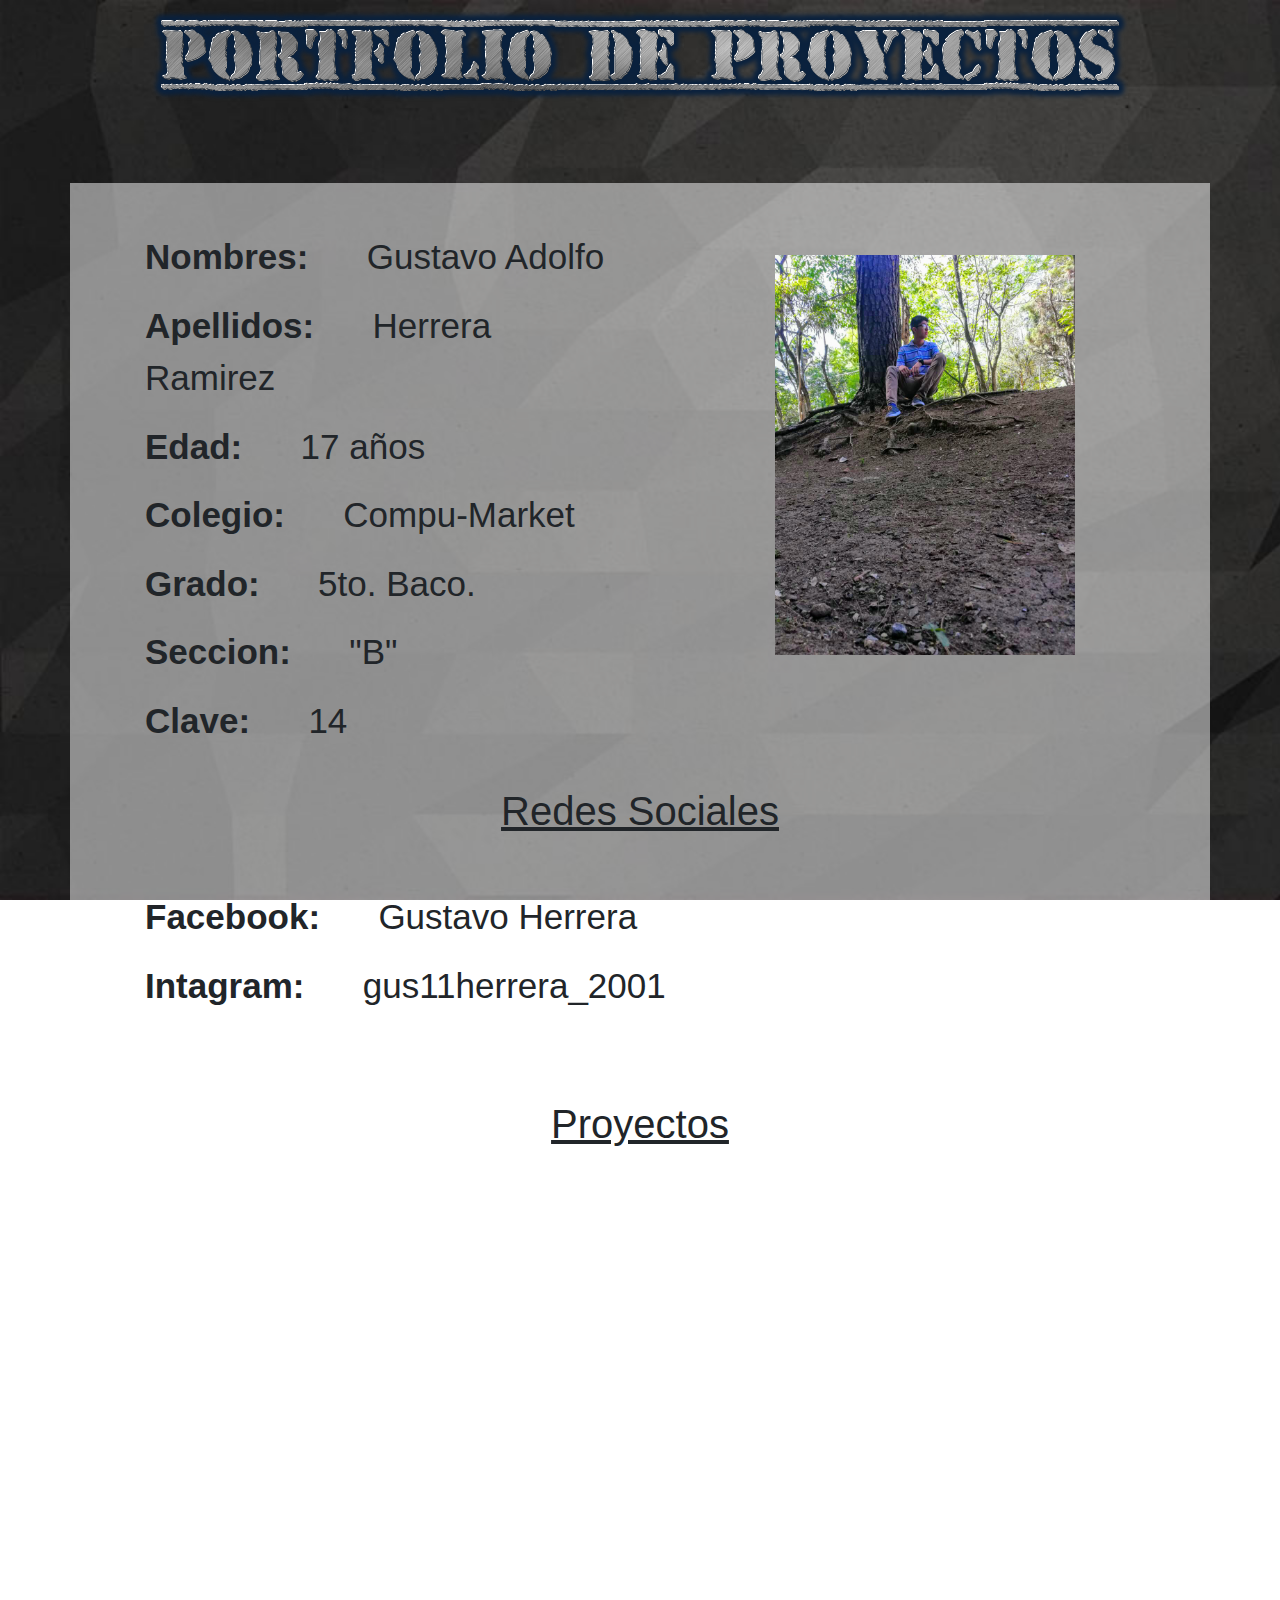
==== index.html @ 9765d599 "Tercer Cambio" ====
<!DOCTYPE html>
<html>
	<head>
		<meta charset="utf-8">
		<link rel="stylesheet" href="css/style.css">
		<link rel="stylesheet" href="lib/boo/css/bootstrap.css">
		<title>Portfolio</title>
	</head>
	<body>
		<div class="container titulo">
			<div class="row">
				<div class="col-md-12"><img class="img-responsive" src="images/titulo.png"></div>
			</div>
		</div>
		<br><br><br>
		<div class="container fondo">
			<div class="row">
				<div class="col-md-6">
					<br><br>
					<p class="datos"><b>Nombres:</b> &nbsp;&nbsp;&nbsp;&nbsp; Gustavo Adolfo</p>
					<p class="datos"><b>Apellidos:</b> &nbsp;&nbsp;&nbsp;&nbsp; Herrera Ramirez</p>
					<p class="datos"><b>Edad:</b> &nbsp;&nbsp;&nbsp;&nbsp; 17 años</p>
					<p class="datos"><b>Colegio:</b> &nbsp;&nbsp;&nbsp;&nbsp; Compu-Market</p>
					<p class="datos"><b>Grado:</b> &nbsp;&nbsp;&nbsp;&nbsp; 5to. Baco.</p>
					<p class="datos"><b>Seccion:</b> &nbsp;&nbsp;&nbsp;&nbsp; "B"</p>
					<p class="datos"><b>Clave:</b> &nbsp;&nbsp;&nbsp;&nbsp; 14</p>
					<br>
				</div>
				<div class="col-md-6">
					<br><br><br>
					<img class="img-responsive foto" src="images/foto.jpg">
				</div>
			</div>
			<div class="row">
				<div class="col-md-12">
					<h1><u>Redes Sociales</u></h1>
					<br><br>
					<p class="datos"><b>Facebook:</b> &nbsp;&nbsp;&nbsp;&nbsp; Gustavo Herrera</p>
					<p class="datos"><b>Intagram:</b> &nbsp;&nbsp;&nbsp;&nbsp; gus11herrera_2001</p>
				</div>
			</div>
			<div class="row">
				<div class="col-md-12">
					<br><br><br>
					<h1><u>Proyectos</u></h1>
				</div>
			</div>
		</div>




		<script href="lib/boo/js/bootstrap.js"></script>
		<script href="js/script.js"></script>
	</body>
</html>
---- css/style.css ----
body{
	background: url("../images/fondo.jpg");
	background-repeat: no-repeat;
	background-size: cover;
	background-attachment: fixed;
}
.img-responsive{
	max-width: 100%;
	height: auto;
	display: block;
	margin: auto;
}
.fondo{
	background-color: rgba(255, 255, 255, 0.5);
	background-size: cover;
	width: 100%;
	height: 1500px;
}
.datos{
	font-size: 35px;
	padding-left: 60px;
}
.foto{
	width: 300px;
	height: 400px;
}
h1{
	text-align: center;
}
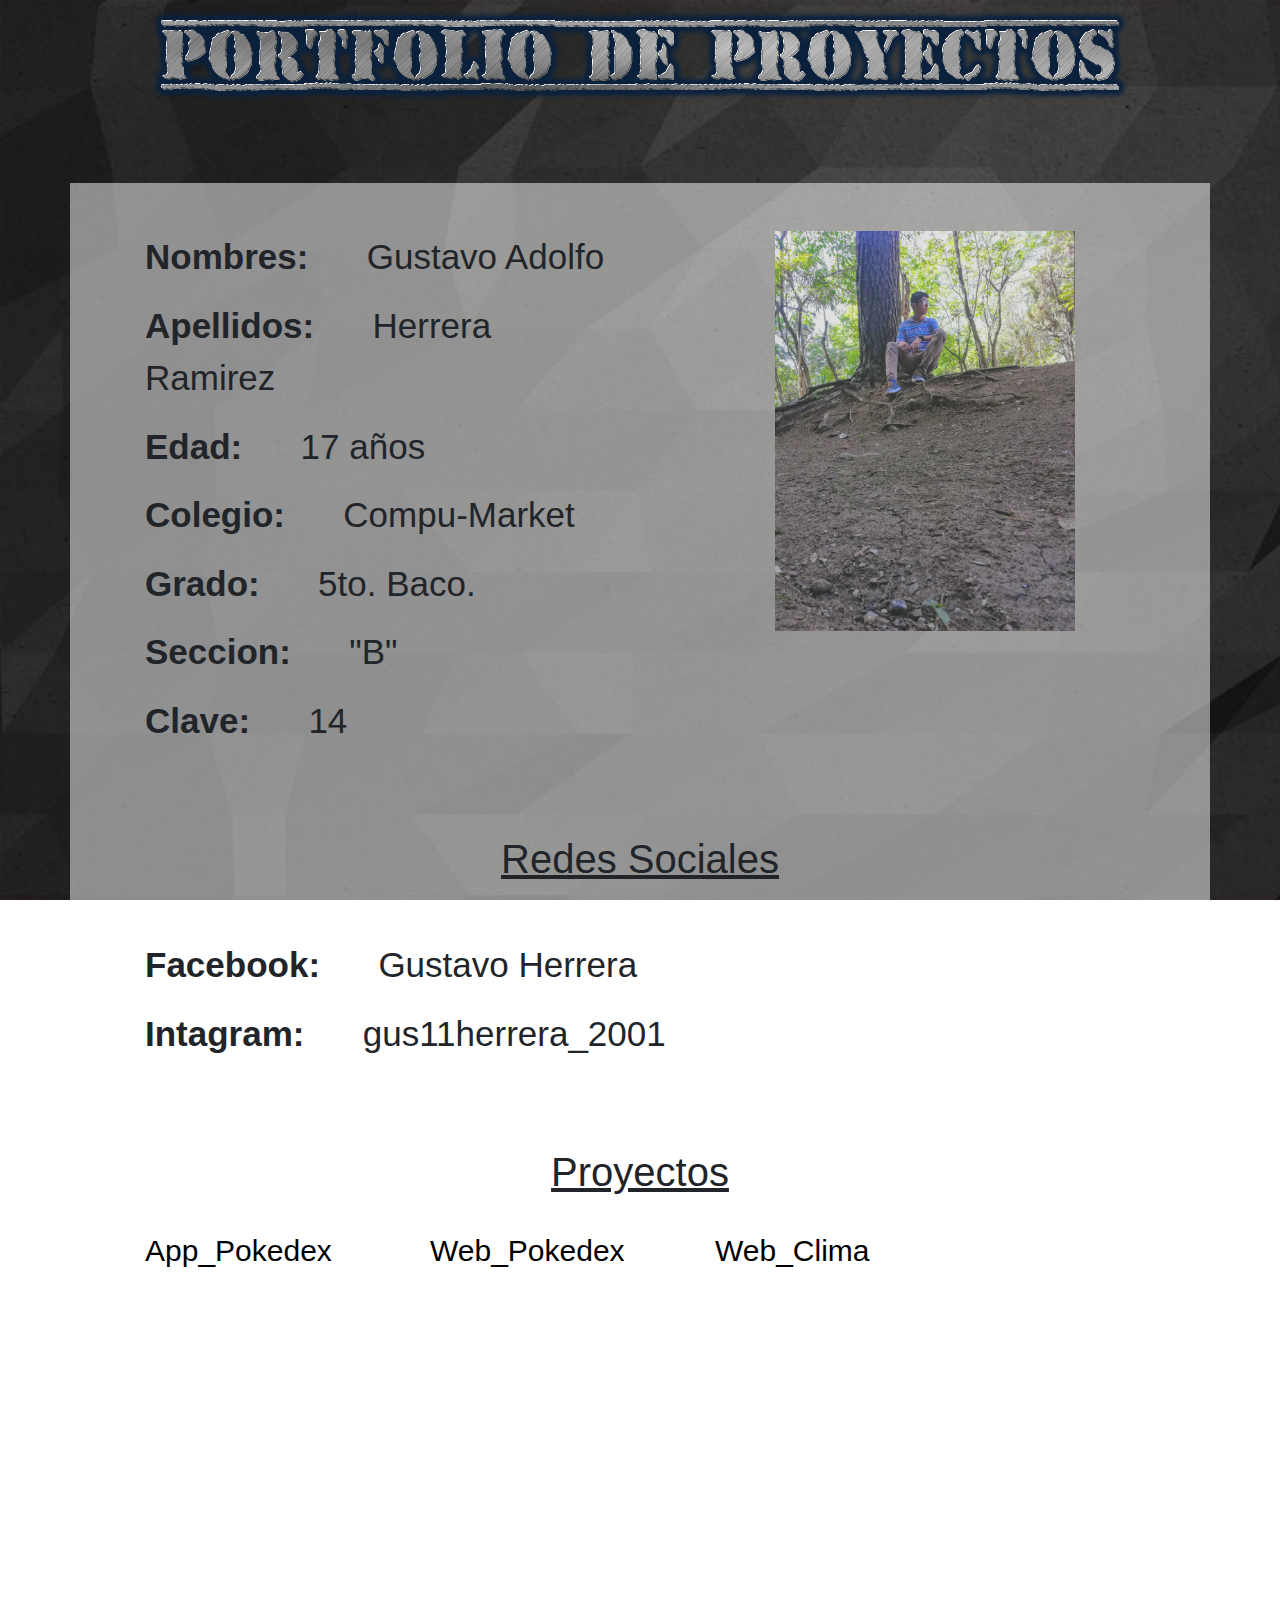
==== commit 4dcbbde4: "Proyectos" ====
--- a/index.html
+++ b/index.html
@@ -27,10 +27,11 @@
 					<br>
 				</div>
 				<div class="col-md-6">
-					<br><br><br>
+					<br><br>
 					<img class="img-responsive foto" src="images/foto.jpg">
 				</div>
 			</div>
+			<br><br>
 			<div class="row">
 				<div class="col-md-12">
 					<h1><u>Redes Sociales</u></h1>
@@ -45,6 +46,21 @@
 					<h1><u>Proyectos</u></h1>
 				</div>
 			</div>
+			<br>
+			<div class="row">
+				<div class="col-md-3">
+					<a class="links" href="https://mega.nz/#!VDZQQSAA!0y_AIjiFvLgSdWQfxO5G6E0sTBiQsuR-IoDTem0UjB0">App_Pokedex</a>
+				</div>
+				<div class="col-md-3">
+					<a class="links" href="https://mega.nz/#F!JCAUwQaY!XlZQx37BEudRNN3-7ITLNw">Web_Pokedex</a>
+				</div>
+				<div class="col-md-3">
+					<a class="links" href="https://mega.nz/#F!ALwSUK5Q!yKZQoUgvcW_QHuEVkK-MHA">Web_Clima</a>
+				</div>
+				<div class="col-md-3">
+					<a class="links" href=""></a>
+				</div>
+			</div>
 		</div>
 
 
--- a/css/style.css
+++ b/css/style.css
@@ -21,9 +21,15 @@
 	padding-left: 60px;
 }
 .foto{
+	opacity: 0.7;
 	width: 300px;
 	height: 400px;
 }
 h1{
 	text-align: center;
+}
+.links{
+	font-size: 30px;
+	padding-left: 60px;
+	color: black;
 }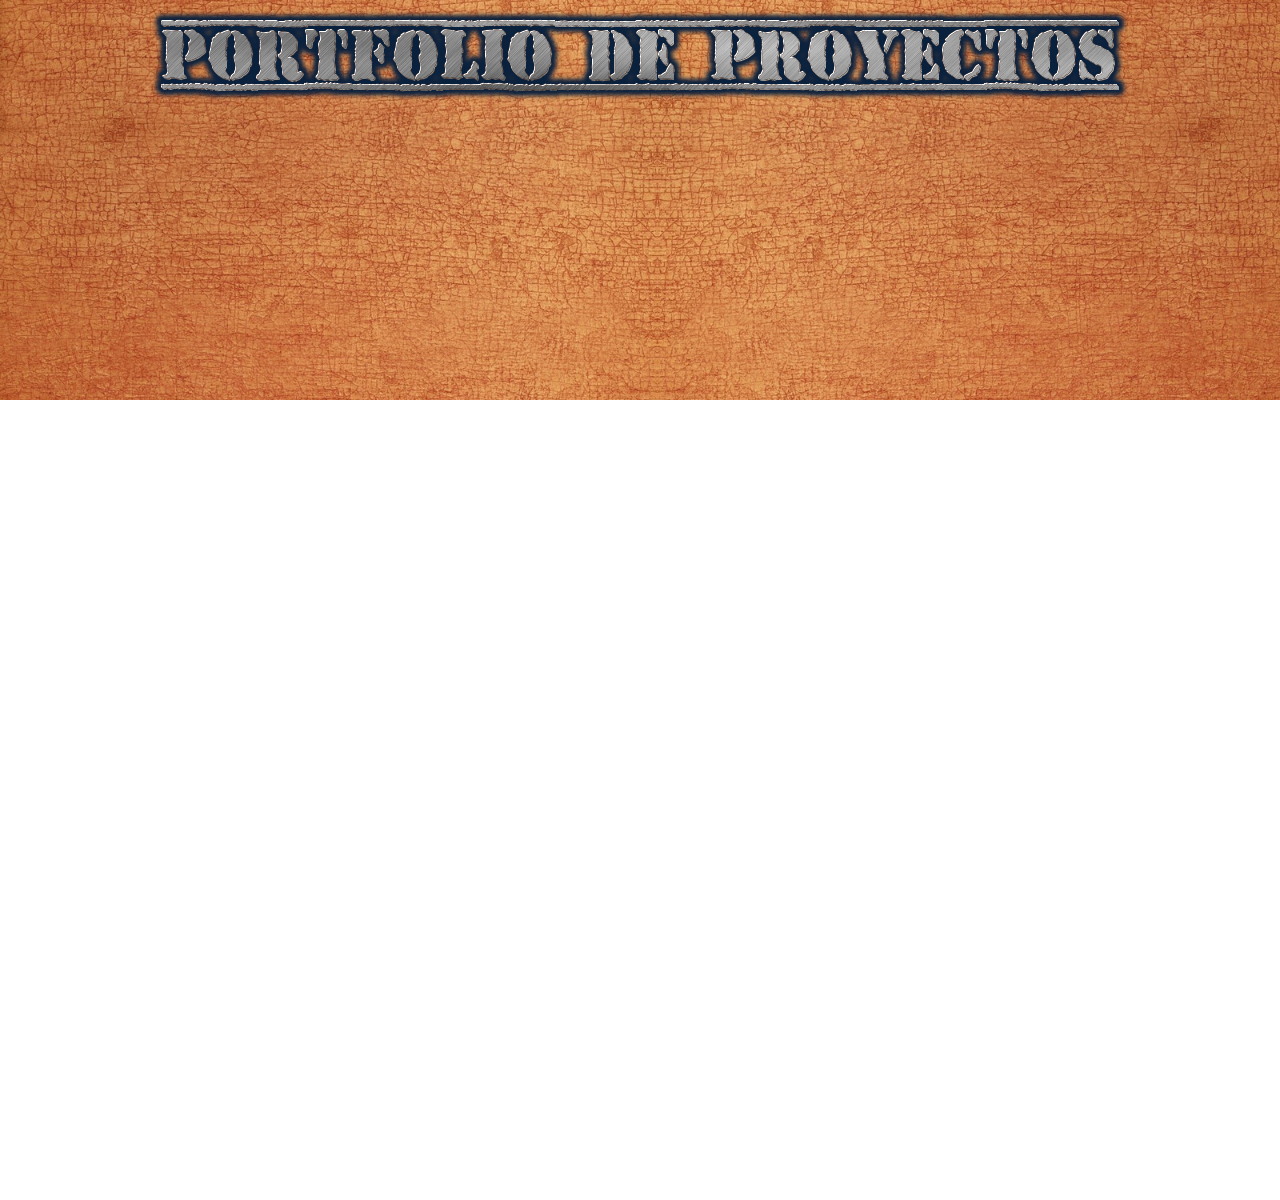
==== commit 6406733d: "Cambio" ====
--- a/index.html
+++ b/index.html
@@ -7,59 +7,19 @@
 		<title>Portfolio</title>
 	</head>
 	<body>
-		<div class="container titulo">
+		<div class="container-fluid titulo">
 			<div class="row">
-				<div class="col-md-12"><img class="img-responsive" src="images/titulo.png"></div>
+				<div class="col-md-12 col-xs-12 col-lg-12 col-sm-12"><img class="img-responsive" src="images/titulo.png"></div>
 			</div>
 		</div>
-		<br><br><br>
-		<div class="container fondo">
+		<div class="container-fluid segundo">
 			<div class="row">
-				<div class="col-md-6">
-					<br><br>
-					<p class="datos"><b>Nombres:</b> &nbsp;&nbsp;&nbsp;&nbsp; Gustavo Adolfo</p>
-					<p class="datos"><b>Apellidos:</b> &nbsp;&nbsp;&nbsp;&nbsp; Herrera Ramirez</p>
-					<p class="datos"><b>Edad:</b> &nbsp;&nbsp;&nbsp;&nbsp; 17 años</p>
-					<p class="datos"><b>Colegio:</b> &nbsp;&nbsp;&nbsp;&nbsp; Compu-Market</p>
-					<p class="datos"><b>Grado:</b> &nbsp;&nbsp;&nbsp;&nbsp; 5to. Baco.</p>
-					<p class="datos"><b>Seccion:</b> &nbsp;&nbsp;&nbsp;&nbsp; "B"</p>
-					<p class="datos"><b>Clave:</b> &nbsp;&nbsp;&nbsp;&nbsp; 14</p>
-					<br>
-				</div>
-				<div class="col-md-6">
-					<br><br>
-					<img class="img-responsive foto" src="images/foto.jpg">
-				</div>
+				<div class="col-md-12 col-xs-12 col-lg-12 col-sm-12"></div>
 			</div>
-			<br><br>
+		</div>
+		<div class="container-fluid tercero">
 			<div class="row">
-				<div class="col-md-12">
-					<h1><u>Redes Sociales</u></h1>
-					<br><br>
-					<p class="datos"><b>Facebook:</b> &nbsp;&nbsp;&nbsp;&nbsp; Gustavo Herrera</p>
-					<p class="datos"><b>Intagram:</b> &nbsp;&nbsp;&nbsp;&nbsp; gus11herrera_2001</p>
-				</div>
-			</div>
-			<div class="row">
-				<div class="col-md-12">
-					<br><br><br>
-					<h1><u>Proyectos</u></h1>
-				</div>
-			</div>
-			<br>
-			<div class="row">
-				<div class="col-md-3">
-					<a class="links" href="https://mega.nz/#!VDZQQSAA!0y_AIjiFvLgSdWQfxO5G6E0sTBiQsuR-IoDTem0UjB0">App_Pokedex</a>
-				</div>
-				<div class="col-md-3">
-					<a class="links" href="https://mega.nz/#F!JCAUwQaY!XlZQx37BEudRNN3-7ITLNw">Web_Pokedex</a>
-				</div>
-				<div class="col-md-3">
-					<a class="links" href="https://mega.nz/#F!ALwSUK5Q!yKZQoUgvcW_QHuEVkK-MHA">Web_Clima</a>
-				</div>
-				<div class="col-md-3">
-					<a class="links" href=""></a>
-				</div>
+				<div class="col-md-12 col-xs-12 col-lg-12 col-sm-12"></div>
 			</div>
 		</div>
 
--- a/css/style.css
+++ b/css/style.css
@@ -1,8 +1,10 @@
-body{
-	background: url("../images/fondo.jpg");
+.titulo{
+	background-image: url("../images/fondo.jpg");
 	background-repeat: no-repeat;
 	background-size: cover;
-	background-attachment: fixed;
+	margin-left: 0;
+	width: 100%;
+	height: 400px;
 }
 .img-responsive{
 	max-width: 100%;
@@ -10,26 +12,19 @@
 	display: block;
 	margin: auto;
 }
-.fondo{
-	background-color: rgba(255, 255, 255, 0.5);
+.segundo{
+	background-color: ;
+	background-repeat: no-repeat;
 	background-size: cover;
+	margin-left: 0;
 	width: 100%;
-	height: 1500px;
-}
-.datos{
-	font-size: 35px;
-	padding-left: 60px;
-}
-.foto{
-	opacity: 0.7;
-	width: 300px;
 	height: 400px;
 }
-h1{
-	text-align: center;
-}
-.links{
-	font-size: 30px;
-	padding-left: 60px;
-	color: black;
+.tercero{
+	background-color: ;
+	background-repeat: no-repeat;
+	background-size: cover;
+	margin-left: 0;
+	width: 100%;
+	height: 400px;	
 }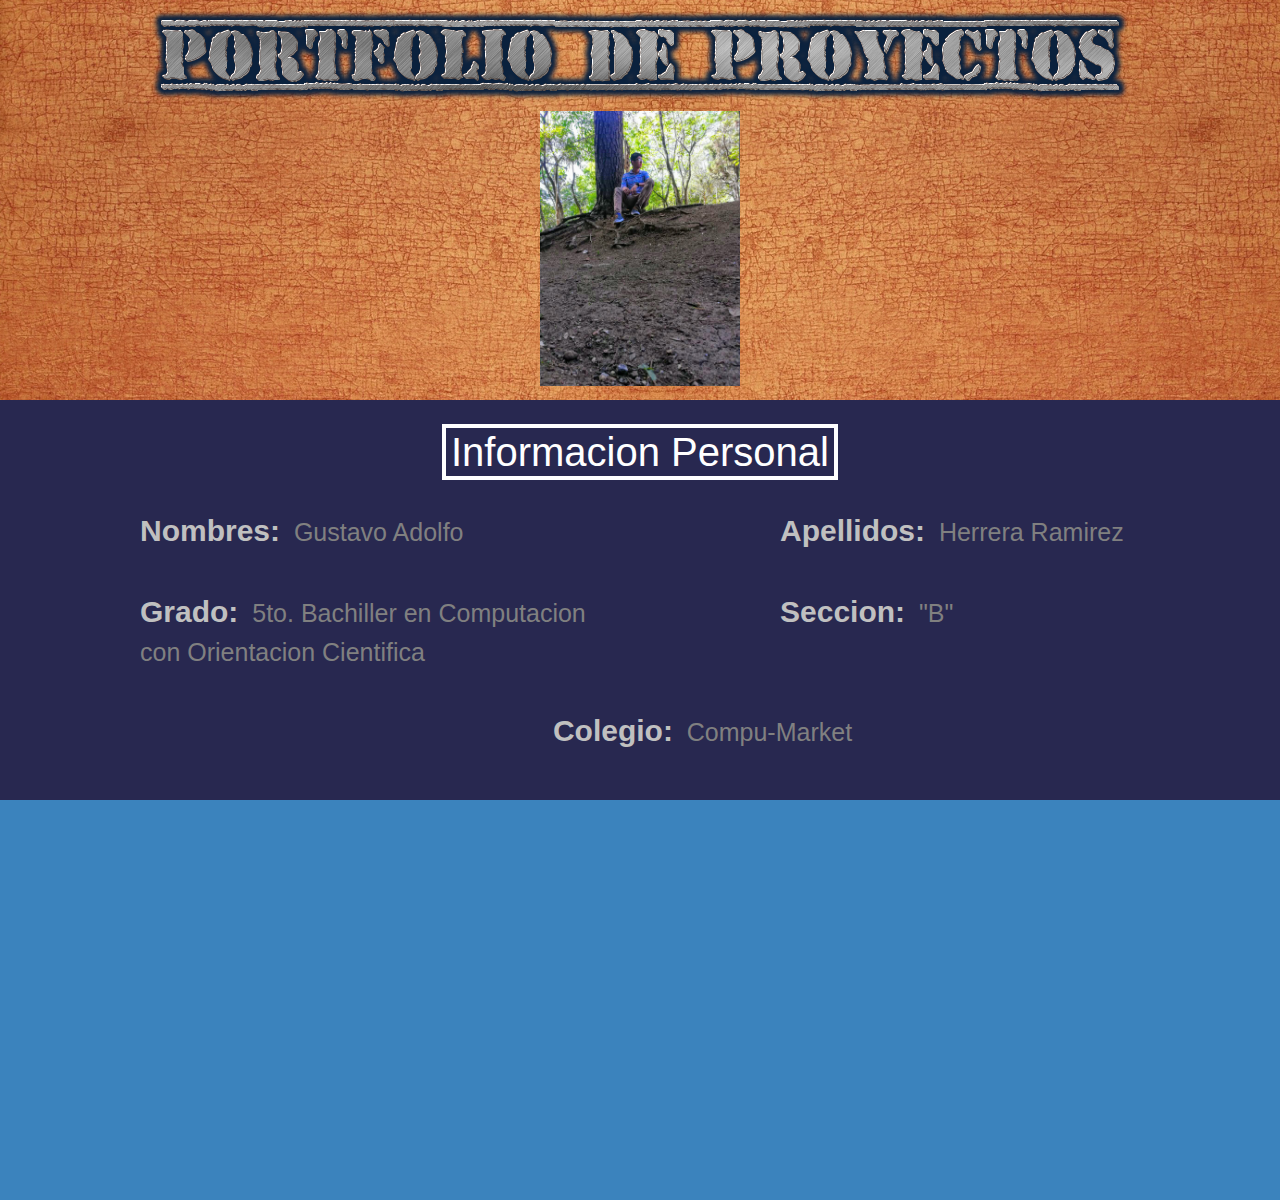
==== commit 10a6534e: "Personales" ====
--- a/index.html
+++ b/index.html
@@ -7,14 +7,31 @@
 		<title>Portfolio</title>
 	</head>
 	<body>
-		<div class="container-fluid titulo">
+		<div class="container-fluid primero">
 			<div class="row">
 				<div class="col-md-12 col-xs-12 col-lg-12 col-sm-12"><img class="img-responsive" src="images/titulo.png"></div>
 			</div>
+			<div class="row">
+				<div class="col-md-12 col-xs-12 col-lg-12 col-sm-12"><img class="img-responsive foto" src="images/foto.jpg"></div>
+			</div>
 		</div>
 		<div class="container-fluid segundo">
+			<br>
 			<div class="row">
-				<div class="col-md-12 col-xs-12 col-lg-12 col-sm-12"></div>
+				<div class="col-md-4 col-xs-4 col-lg-4 col-sm-4"></div>
+				<div class="col-md-4 col-xs-4 col-lg-4 col-sm-4"><h1 class="titulo">Informacion Personal</h1></div>
+				<div class="col-md-4 col-xs-4 col-lg-4 col-sm-4"></div>
+			</div>
+			<div class="row">
+				<div class="col-md-6 col-xs-6 col-lg-6 col-sm-6"><p class="sub"><b class="datos">Nombres:</b>&nbsp; Gustavo Adolfo</p></div>
+				<div class="col-md-6 col-xs-6 col-lg-6 col-sm-6"><p class="sub"><b class="datos">Apellidos:</b>&nbsp; Herrera Ramirez</p></div>
+			</div>
+			<div class="row">
+				<div class="col-md-6 col-xs-6 col-lg-6 col-sm-6"><p class="sub"><b class="datos">Grado:</b>&nbsp; 5to. Bachiller en Computacion con Orientacion Cientifica</p></div>
+				<div class="col-md-6 col-xs-6 col-lg-6 col-sm-6"><p class="sub"><b class="datos">Seccion:</b>&nbsp; "B"</p></div>
+			</div>
+			<div class="row">
+				<div class="col-md-12 col-xs-12 col-lg-12 col-sm-12 texto"><p class="sub"><b class="datos">Colegio:</b>&nbsp; Compu-Market</p></div>
 			</div>
 		</div>
 		<div class="container-fluid tercero">
--- a/css/style.css
+++ b/css/style.css
@@ -1,4 +1,4 @@
-.titulo{
+.primero{
 	background-image: url("../images/fondo.jpg");
 	background-repeat: no-repeat;
 	background-size: cover;
@@ -12,8 +12,30 @@
 	display: block;
 	margin: auto;
 }
+.texto{
+	text-align: center;
+}
+.foto{
+	width: 200px;
+	height: 275px;
+}
+.titulo{
+	color: white;
+	text-align: center;
+	border: solid white 4px;
+}
+.sub{
+	color: gray;
+	font-size: 25px;
+	padding-left: 125px;
+	padding-top: 20px;
+}
+.datos{
+	color: silver;
+	font-size: 30px;
+}
 .segundo{
-	background-color: ;
+	background-color: #282850;
 	background-repeat: no-repeat;
 	background-size: cover;
 	margin-left: 0;
@@ -21,7 +43,7 @@
 	height: 400px;
 }
 .tercero{
-	background-color: ;
+	background-color: #3B83BD;
 	background-repeat: no-repeat;
 	background-size: cover;
 	margin-left: 0;
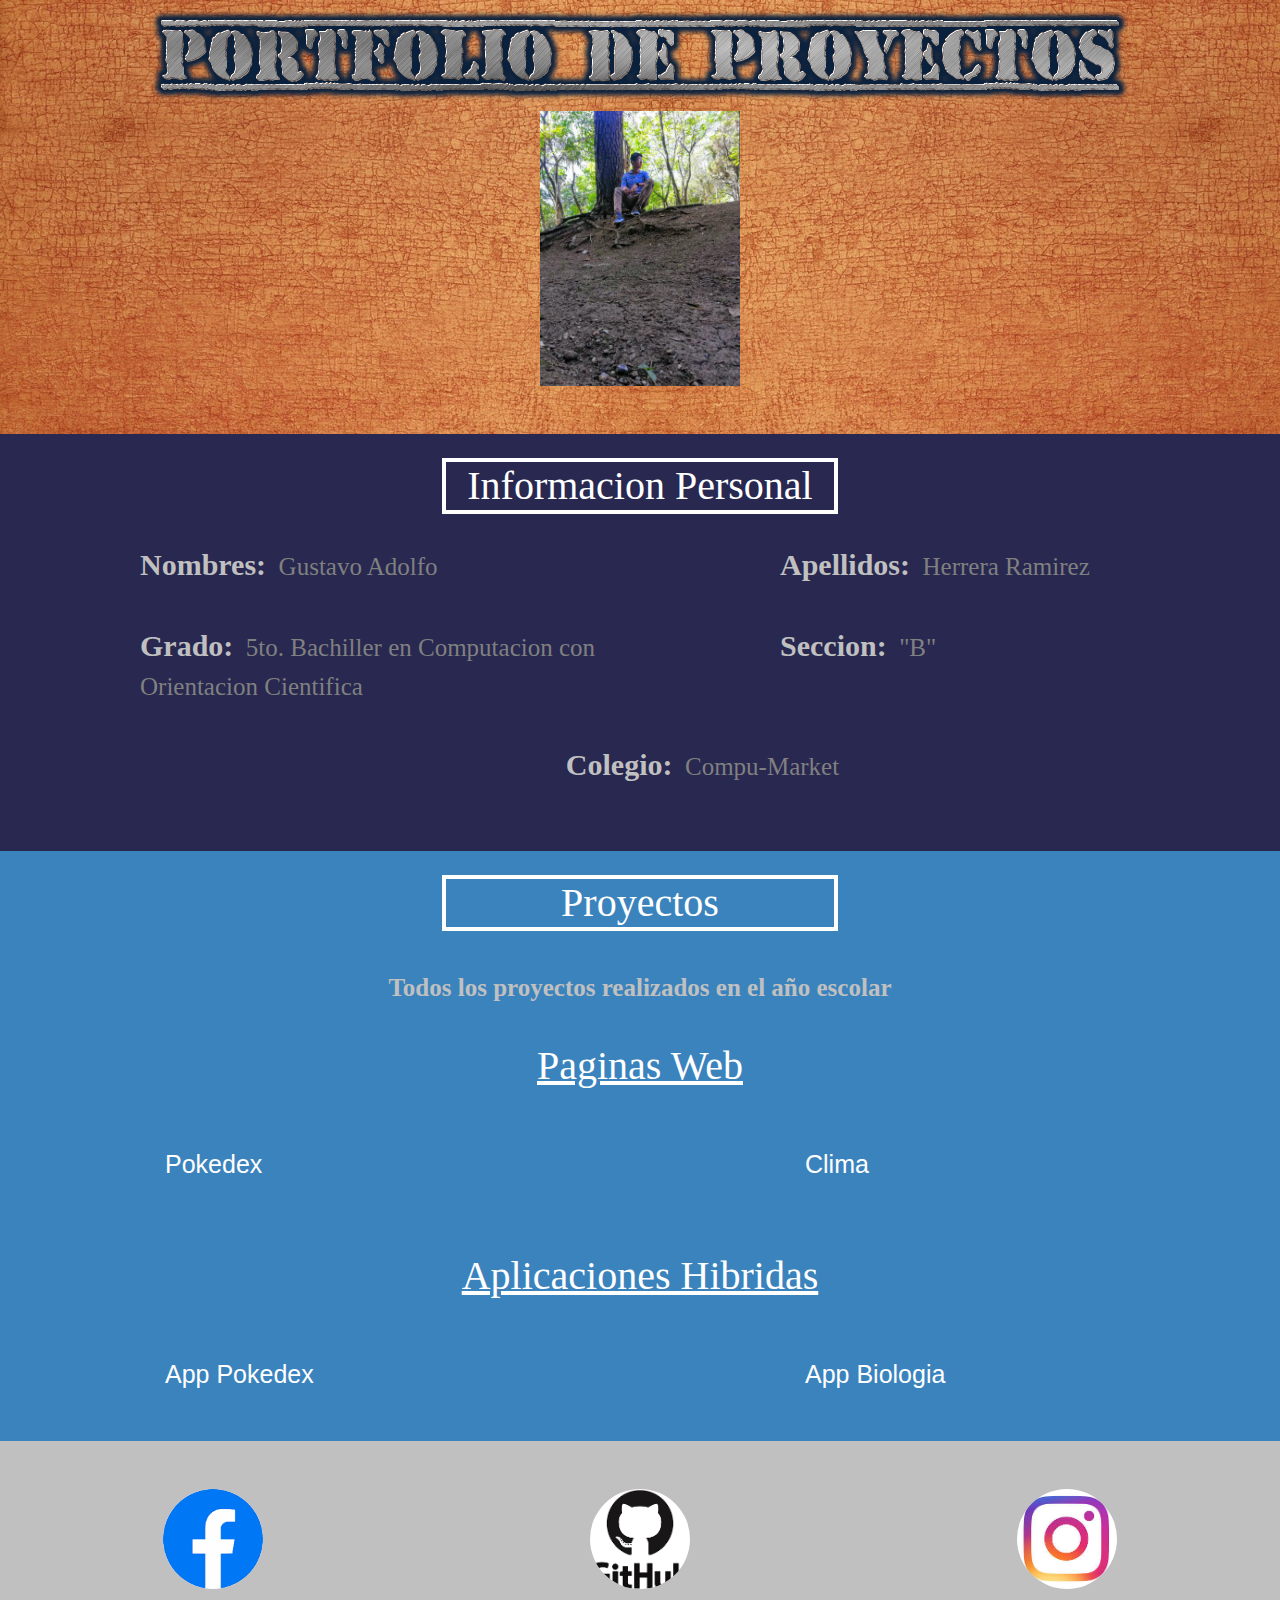
==== commit 18724503: "Estilo" ====
--- a/index.html
+++ b/index.html
@@ -14,6 +14,7 @@
 			<div class="row">
 				<div class="col-md-12 col-xs-12 col-lg-12 col-sm-12"><img class="img-responsive foto" src="images/foto.jpg"></div>
 			</div>
+			<br><br>
 		</div>
 		<div class="container-fluid segundo">
 			<br>
@@ -33,11 +34,49 @@
 			<div class="row">
 				<div class="col-md-12 col-xs-12 col-lg-12 col-sm-12 texto"><p class="sub"><b class="datos">Colegio:</b>&nbsp; Compu-Market</p></div>
 			</div>
+			<br><br>
 		</div>
 		<div class="container-fluid tercero">
+			<br>
 			<div class="row">
-				<div class="col-md-12 col-xs-12 col-lg-12 col-sm-12"></div>
+				<div class="col-md-4 col-xs-4 col-lg-4 col-sm-4"></div>
+				<div class="col-md-4 col-xs-4 col-lg-4 col-sm-4"><h1 class="titulo">Proyectos</h1></div>
+				<div class="col-md-4 col-xs-4 col-lg-4 col-sm-4"></div>
 			</div>
+			<div class="row">
+				<div class="col-md-12 col-xs-12 col-lg-12 col-sm-12"><p class="desc"><b>Todos los proyectos realizados en el año escolar</b></p></div>
+			</div>
+			<div class="row">
+				<div class="col-md-4 col-xs-4 col-lg-4 col-sm-4"></div>
+				<div class="col-md-4 col-xs-4 col-lg-4 col-sm-4"><h1 class="ti"><u>Paginas Web</u></h1></div>
+				<div class="col-md-4 col-xs-4 col-lg-4 col-sm-4"></div>
+			</div>
+			<br><br>
+			<div class="row">
+				<div class="col-md-6 col-xs-6 col-lg-6 col-sm-6"><a class="link" href="https://mega.nz/#F!dDJwma5L!vuQgjQf8PmjfBlTxrpMq5g">Pokedex</a></div>
+				<div class="col-md-6 col-xs-6 col-lg-6 col-sm-6"><a class="link" href="https://mega.nz/#F!QHJFySQT!WR5SGncghLy0snLG0oNsuw">Clima</a></div>
+			</div>
+			<br><br>
+			<div class="row">
+				<div class="col-md-4 col-xs-4 col-lg-4 col-sm-4"></div>
+				<div class="col-md-4 col-xs-4 col-lg-4 col-sm-4"><h1 class="ti"><u>Aplicaciones Hibridas</u></h1></div>
+				<div class="col-md-4 col-xs-4 col-lg-4 col-sm-4"></div>
+			</div>
+			<br><br>
+			<div class="row">
+				<div class="col-md-6 col-xs-6 col-lg-6 col-sm-6"><a class="link" href="https://mega.nz/#!UOpRhYrL!0y_AIjiFvLgSdWQfxO5G6E0sTBiQsuR-IoDTem0UjB0">App Pokedex</a></div>
+				<div class="col-md-6 col-xs-6 col-lg-6 col-sm-6"><a class="link" href="https://mega.nz/#!4SoAwCqa!4T4OLKdOl9YuI_Uy3xTPnlztb-6FfQ4r_KS9Z8Qkl5U">App Biologia</a></div>
+			</div>
+			<br><br>
+		</div>
+		<div class="container-fluid cuarto">
+			<br><br>
+			<div class="row">
+				<div class="col-md-4 col-xs-4 col-lg-4 col-sm-4"><a href="https://www.facebook.com/"><img class="img-responsive contacto" src="images/facebook.png"></a></div>
+				<div class="col-md-4 col-xs-4 col-lg-4 col-sm-4"><a href="https://github.com/GustavoHerrera11"><img class="img-responsive contacto" src="images/github.png"></a></div>
+				<div class="col-md-4 col-xs-4 col-lg-4 col-sm-4"><a href="https://www.instagram.com/?hl=es-la"><img class="img-responsive contacto" src="images/instagram.jpg"></a></div>
+			</div>
+			<br><br>
 		</div>
 
 
--- a/css/style.css
+++ b/css/style.css
@@ -4,7 +4,7 @@
 	background-size: cover;
 	margin-left: 0;
 	width: 100%;
-	height: 400px;
+	height: auto;
 }
 .img-responsive{
 	max-width: 100%;
@@ -23,12 +23,14 @@
 	color: white;
 	text-align: center;
 	border: solid white 4px;
+	font-family: Times New Roman;
 }
 .sub{
 	color: gray;
 	font-size: 25px;
 	padding-left: 125px;
 	padding-top: 20px;
+	font-family: Times New Roman;
 }
 .datos{
 	color: silver;
@@ -40,7 +42,7 @@
 	background-size: cover;
 	margin-left: 0;
 	width: 100%;
-	height: 400px;
+	height: auto;
 }
 .tercero{
 	background-color: #3B83BD;
@@ -48,5 +50,34 @@
 	background-size: cover;
 	margin-left: 0;
 	width: 100%;
-	height: 400px;	
+	height: auto;	
+}
+.desc{
+	font-size: 25px;
+	text-align: center;
+	padding-top: 30px;
+	color: silver;
+	font-family: Times New Roman;
+}
+.ti{
+	color: white;
+	text-align: center;
+	padding-top: 20px;
+	font-family: Times New Roman;
+}
+.link{
+	color: white;
+	font-size: 25px;
+	text-align: center;
+	padding-left: 150px;
+	padding-top: 30px;
+}
+.cuarto{
+	background-color: silver;
+	width: 100%;
+	height: auto;
+}
+.contacto{
+	width: 100px;
+	border-radius: 50px;
 }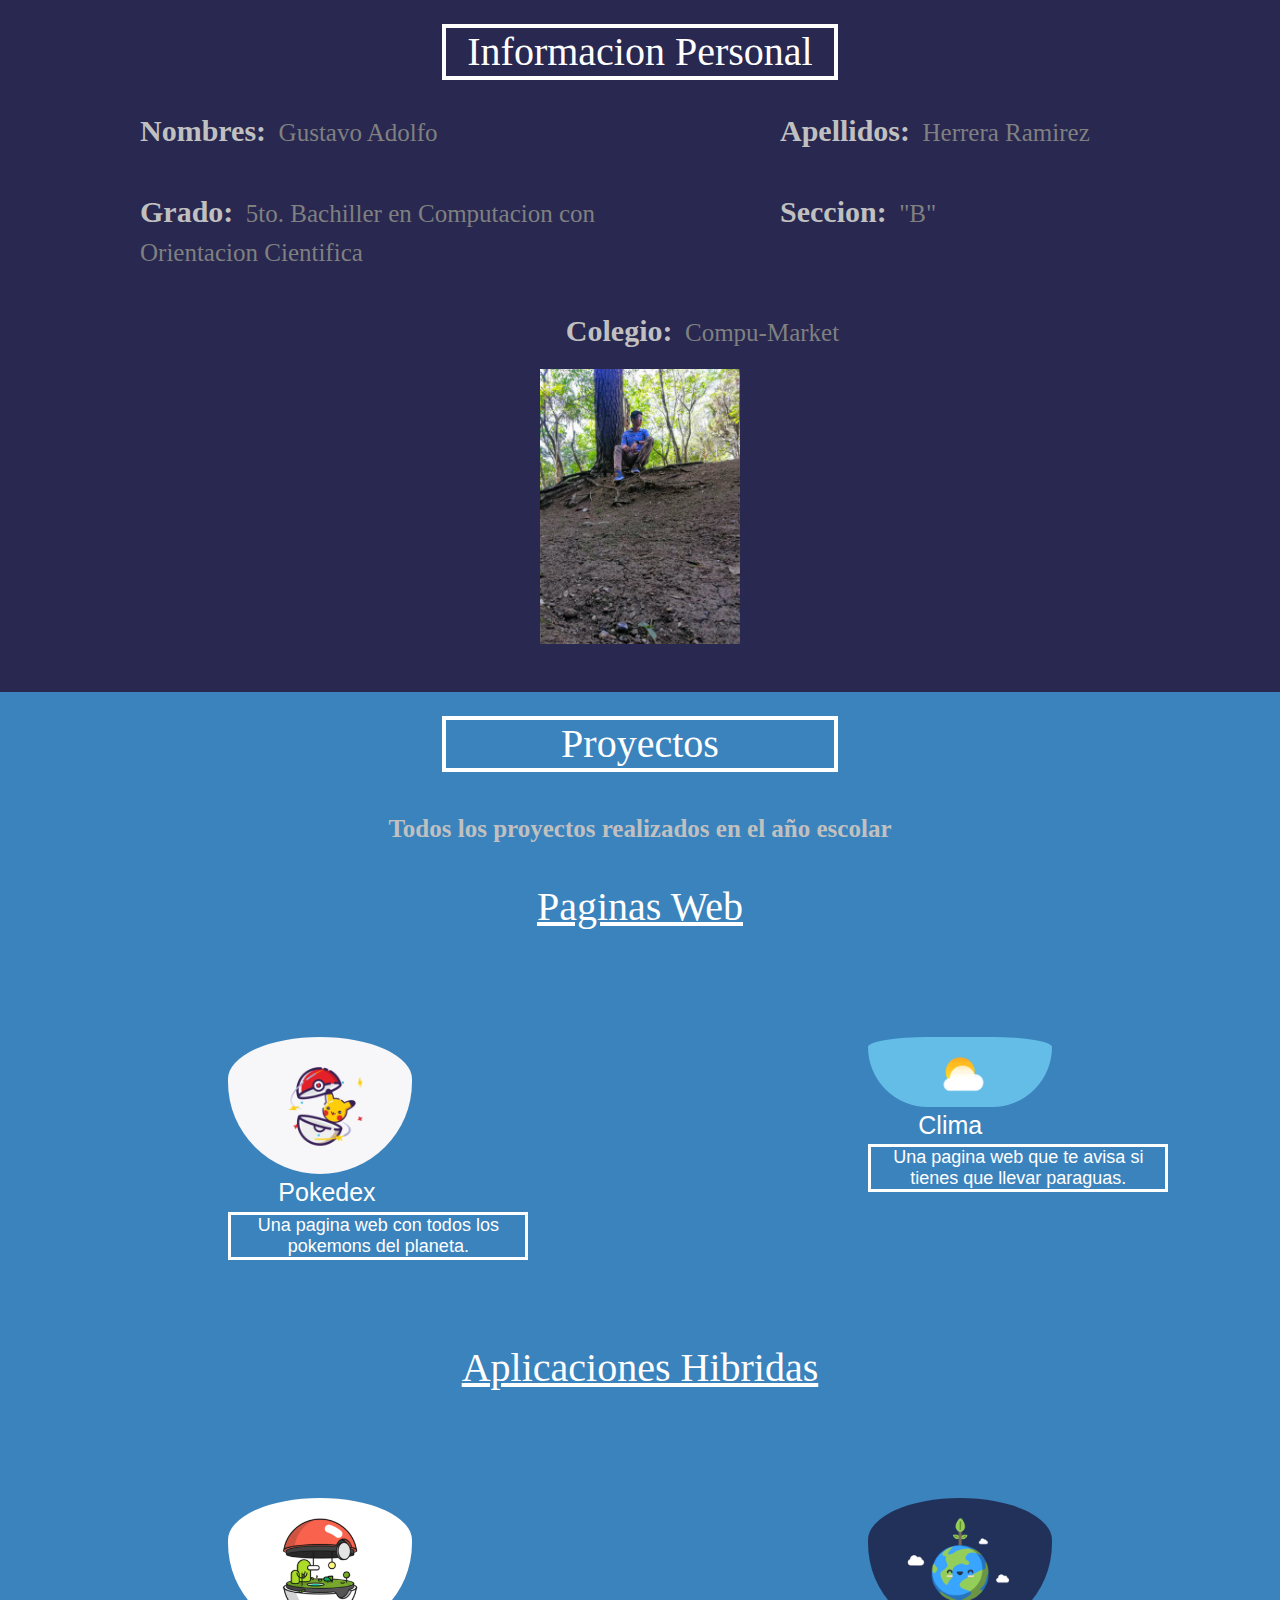
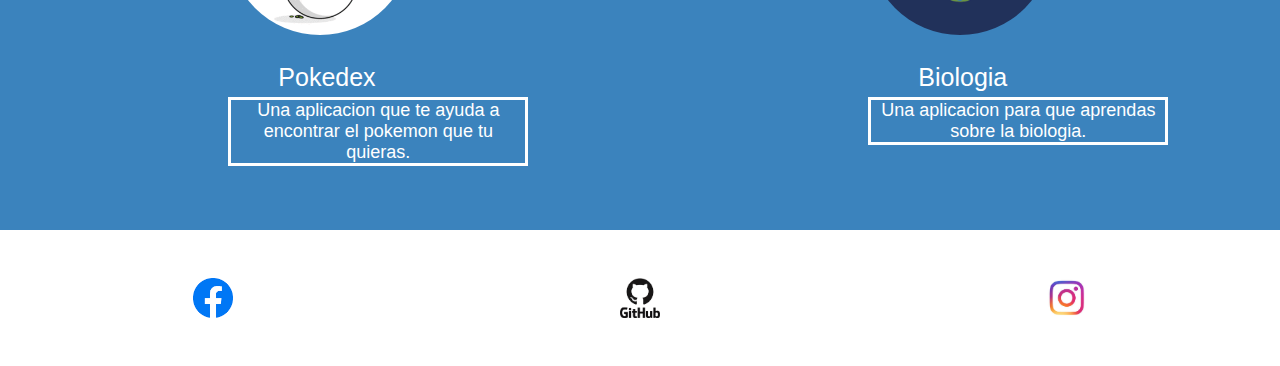
==== commit d6c0f336: "Imagenes" ====
--- a/index.html
+++ b/index.html
@@ -7,17 +7,11 @@
 		<title>Portfolio</title>
 	</head>
 	<body>
-		<div class="container-fluid primero">
-			<div class="row">
-				<div class="col-md-12 col-xs-12 col-lg-12 col-sm-12"><img class="img-responsive" src="images/titulo.png"></div>
-			</div>
-			<div class="row">
-				<div class="col-md-12 col-xs-12 col-lg-12 col-sm-12"><img class="img-responsive foto" src="images/foto.jpg"></div>
-			</div>
-			<br><br>
-		</div>
 		<div class="container-fluid segundo">
 			<br>
+			<div class="row">
+				<div class="col-md-4"></div>
+			</div>
 			<div class="row">
 				<div class="col-md-4 col-xs-4 col-lg-4 col-sm-4"></div>
 				<div class="col-md-4 col-xs-4 col-lg-4 col-sm-4"><h1 class="titulo">Informacion Personal</h1></div>
@@ -33,6 +27,9 @@
 			</div>
 			<div class="row">
 				<div class="col-md-12 col-xs-12 col-lg-12 col-sm-12 texto"><p class="sub"><b class="datos">Colegio:</b>&nbsp; Compu-Market</p></div>
+			</div>
+			<div class="row">
+				<div class="col-md-12 col-xs-12 col-lg-12 col-sm-12"><img class="img-responsive foto" src="images/foto.jpg"></div>
 			</div>
 			<br><br>
 		</div>
@@ -53,8 +50,24 @@
 			</div>
 			<br><br>
 			<div class="row">
-				<div class="col-md-6 col-xs-6 col-lg-6 col-sm-6"><a class="link" href="https://mega.nz/#F!dDJwma5L!vuQgjQf8PmjfBlTxrpMq5g">Pokedex</a></div>
-				<div class="col-md-6 col-xs-6 col-lg-6 col-sm-6"><a class="link" href="https://mega.nz/#F!QHJFySQT!WR5SGncghLy0snLG0oNsuw">Clima</a></div>
+				<div class="col-md-2 col-xs-2 col-lg-2 col-sm-2"></div>
+				<div class="col-md-2 col-xs-2 col-lg-2 col-sm-2">
+					<div>
+						<img class="img-responsive proyectos" src="images/pokedex.gif">
+						<a class="link" href="https://mega.nz/#F!dDJwma5L!vuQgjQf8PmjfBlTxrpMq5g">Pokedex</a>
+						<p class="descripcion">Una pagina web con todos los pokemons del planeta.</p>
+					</div>
+				</div>
+				<div class="col-md-2 col-xs-2 col-lg-2 col-sm-2"></div>
+				<div class="col-md-2 col-xs-2 col-lg-2 col-sm-2"></div>
+				<div class="col-md-2 col-xs-2 col-lg-2 col-sm-2">
+					<div>
+						<img class="img-responsive proyectos" src="images/clima.gif">
+						<a class="link" href="https://mega.nz/#F!QHJFySQT!WR5SGncghLy0snLG0oNsuw">Clima</a>
+						<p class="descripcion">Una pagina web que te avisa si tienes que llevar paraguas.</p>
+					</div>
+				</div>
+				<div class="col-md-2 col-xs-2 col-lg-2 col-sm-2"></div>
 			</div>
 			<br><br>
 			<div class="row">
@@ -64,8 +77,27 @@
 			</div>
 			<br><br>
 			<div class="row">
-				<div class="col-md-6 col-xs-6 col-lg-6 col-sm-6"><a class="link" href="https://mega.nz/#!UOpRhYrL!0y_AIjiFvLgSdWQfxO5G6E0sTBiQsuR-IoDTem0UjB0">App Pokedex</a></div>
-				<div class="col-md-6 col-xs-6 col-lg-6 col-sm-6"><a class="link" href="https://mega.nz/#!4SoAwCqa!4T4OLKdOl9YuI_Uy3xTPnlztb-6FfQ4r_KS9Z8Qkl5U">App Biologia</a></div>
+				<div class="col-md-2 col-xs-2 col-lg-2 col-sm-2"></div>
+				<div class="col-md-2 col-xs-2 col-lg-2 col-sm-2">
+					<div>
+						<img class="img-responsive proyectos" src="images/pokemon.gif">
+						<br>
+						<a class="link" href="https://mega.nz/#!UOpRhYrL!0y_AIjiFvLgSdWQfxO5G6E0sTBiQsuR-IoDTem0UjB0">Pokedex</a>
+						<p class="descripcion">Una aplicacion que te ayuda a encontrar el pokemon que tu quieras.</p>
+					</div>
+				</div>
+				<br><br>
+				<div class="col-md-2 col-xs-2 col-lg-2 col-sm-2"></div>
+				<div class="col-md-2 col-xs-2 col-lg-2 col-sm-2"></div>
+				<div class="col-md-2 col-xs-2 col-lg-2 col-sm-2">
+					<div>
+						<img class="img-responsive proyectos" src="images/biologia.gif">
+						<br>
+						<a class="link" href="https://mega.nz/#!4SoAwCqa!4T4OLKdOl9YuI_Uy3xTPnlztb-6FfQ4r_KS9Z8Qkl5U">Biologia</a>
+						<p class="descripcion">Una aplicacion para que aprendas sobre la biologia.</p>
+					</div>
+				</div>
+				<div class="col-md-2 col-xs-2 col-lg-2 col-sm-2"></div>
 			</div>
 			<br><br>
 		</div>
--- a/css/style.css
+++ b/css/style.css
@@ -1,11 +1,3 @@
-.primero{
-	background-image: url("../images/fondo.jpg");
-	background-repeat: no-repeat;
-	background-size: cover;
-	margin-left: 0;
-	width: 100%;
-	height: auto;
-}
 .img-responsive{
 	max-width: 100%;
 	height: auto;
@@ -69,15 +61,26 @@
 	color: white;
 	font-size: 25px;
 	text-align: center;
-	padding-left: 150px;
-	padding-top: 30px;
+	padding-left: 50px;
 }
 .cuarto{
-	background-color: silver;
+	background-color: white;
 	width: 100%;
 	height: auto;
 }
 .contacto{
-	width: 100px;
-	border-radius: 50px;
+	width: 40px;
+}
+.proyectos{
+	border-radius: 200px;
+	width: 300px;
+	padding-top: 50px;
+}
+.descripcion{
+	text-align: center;
+	font: message-box;
+	color: white;
+	font-size: 18px;
+	border: solid white 3px;
+	width: 300px;
 }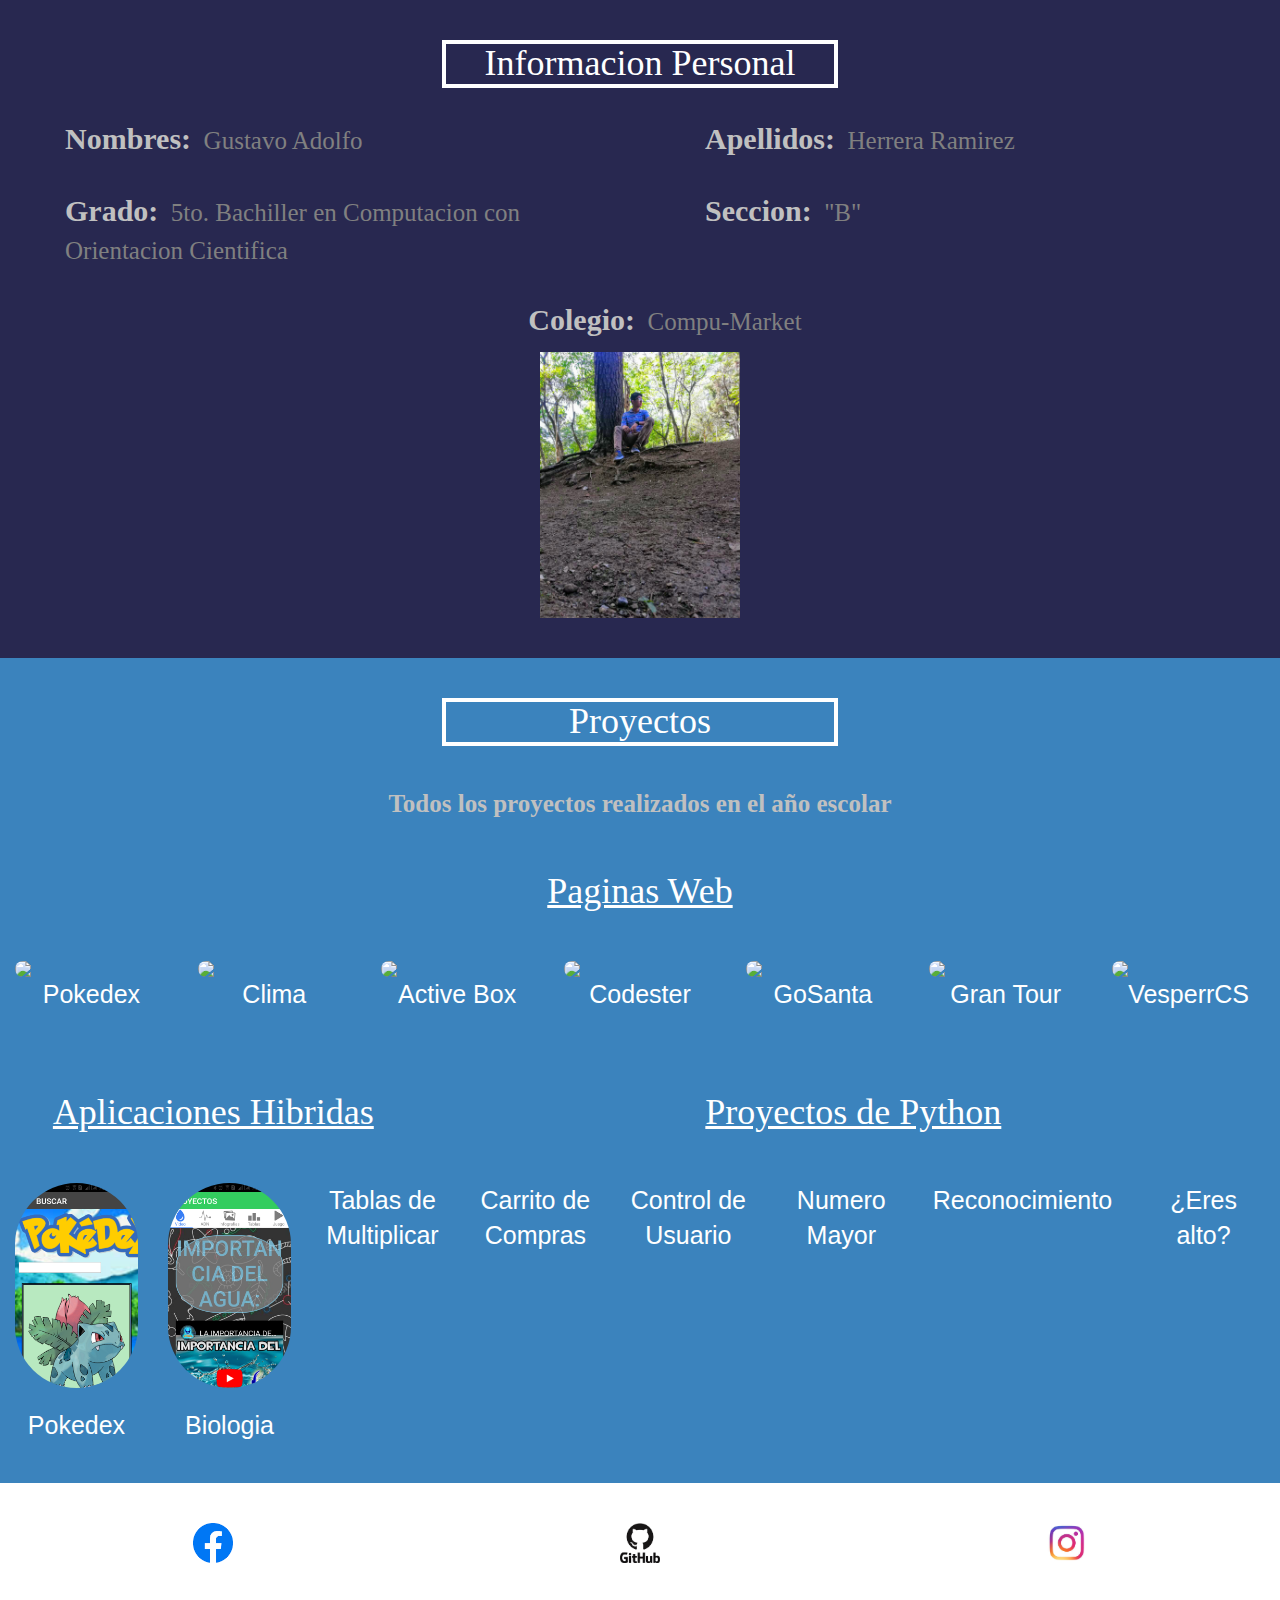
==== commit 1f70b368: "Terminado" ====
--- a/index.html
+++ b/index.html
@@ -4,18 +4,16 @@
 		<meta charset="utf-8">
 		<link rel="stylesheet" href="css/style.css">
 		<link rel="stylesheet" href="lib/boo/css/bootstrap.css">
+		<link rel="stylesheet" href="lib/boo/bootstrap.css">
 		<title>Portfolio</title>
 	</head>
 	<body>
 		<div class="container-fluid segundo">
 			<br>
 			<div class="row">
-				<div class="col-md-4"></div>
-			</div>
-			<div class="row">
-				<div class="col-md-4 col-xs-4 col-lg-4 col-sm-4"></div>
-				<div class="col-md-4 col-xs-4 col-lg-4 col-sm-4"><h1 class="titulo">Informacion Personal</h1></div>
-				<div class="col-md-4 col-xs-4 col-lg-4 col-sm-4"></div>
+				<div class="col-md-4 col-xs-1 col-lg-4 col-sm-2"></div>
+				<div class="col-md-4 col-xs-10 col-lg-4 col-sm-8"><h1 class="titulo">Informacion Personal</h1></div>
+				<div class="col-md-4 col-xs-1 col-lg-4 col-sm-2"></div>
 			</div>
 			<div class="row">
 				<div class="col-md-6 col-xs-6 col-lg-6 col-sm-6"><p class="sub"><b class="datos">Nombres:</b>&nbsp; Gustavo Adolfo</p></div>
@@ -36,77 +34,94 @@
 		<div class="container-fluid tercero">
 			<br>
 			<div class="row">
-				<div class="col-md-4 col-xs-4 col-lg-4 col-sm-4"></div>
-				<div class="col-md-4 col-xs-4 col-lg-4 col-sm-4"><h1 class="titulo">Proyectos</h1></div>
-				<div class="col-md-4 col-xs-4 col-lg-4 col-sm-4"></div>
+				<div class="col-md-4 col-xs-1 col-lg-4 col-sm-4"></div>
+				<div class="col-md-4 col-xs-10 col-lg-4 col-sm-4"><h1 class="titulo">Proyectos</h1></div>
+				<div class="col-md-4 col-xs-1 col-lg-4 col-sm-4"></div>
 			</div>
 			<div class="row">
 				<div class="col-md-12 col-xs-12 col-lg-12 col-sm-12"><p class="desc"><b>Todos los proyectos realizados en el año escolar</b></p></div>
 			</div>
 			<div class="row">
-				<div class="col-md-4 col-xs-4 col-lg-4 col-sm-4"></div>
-				<div class="col-md-4 col-xs-4 col-lg-4 col-sm-4"><h1 class="ti"><u>Paginas Web</u></h1></div>
-				<div class="col-md-4 col-xs-4 col-lg-4 col-sm-4"></div>
+				<div class="col-md-4 col-xs-1 col-lg-4 col-sm-4"></div>
+				<div class="col-md-4 col-xs-10 col-lg-4 col-sm-4"><h1 class="ti"><u>Paginas Web</u></h1></div>
+				<div class="col-md-4 col-xs-1 col-lg-4 col-sm-4"></div>
+			</div>
+			<br><br>
+			<div class="row center">
+				<div class="col">
+						<img class="img-responsive proyectos" src="images/Pokedex.jpg">
+						<a class="link" href="Paginas/Pokedex/index.html">Pokedex</a>
+				</div>
+				<div class="col">
+						<img class="img-responsive proyectos" src="images/Clima.jpg">
+						<a class="link" href="Paginas/Clima/index.html">Clima</a>
+				</div>
+				<div class="col">
+					<img class="img-responsive proyectos" src="images/Active.jpg">
+					<a class="link" href="Paginas/ActiveBox/index.html">Active Box</a>
+				</div>
+				<div class="col">
+					<img class="img-responsive proyectos" src="images/Codester.jpg">
+					<a class="link" href="Paginas/Codester/index.html">Codester</a>
+				</div>
+				<div class="col">
+					<img class="img-responsive proyectos" src="images/Go.jpg">
+					<a class="link" href="Paginas/GoSanta/index.html">GoSanta</a>
+				</div>
+				<div class="col">
+					<img class="img-responsive proyectos" src="images/Grand.jpg">
+					<a class="link" href="Paginas/GrandTour/index.html">Gran Tour</a>
+				</div>
+				<div class="col">
+					<img class="img-responsive proyectos" src="images/Captura.png">
+					<a class="link" href="Paginas/VesperrCS/index.html">VesperrCS</a>
+				</div>
 			</div>
 			<br><br>
 			<div class="row">
-				<div class="col-md-2 col-xs-2 col-lg-2 col-sm-2"></div>
-				<div class="col-md-2 col-xs-2 col-lg-2 col-sm-2">
-					<div>
-						<img class="img-responsive proyectos" src="images/pokedex.gif">
-						<a class="link" href="https://mega.nz/#F!dDJwma5L!vuQgjQf8PmjfBlTxrpMq5g">Pokedex</a>
-						<p class="descripcion">Una pagina web con todos los pokemons del planeta.</p>
-					</div>
-				</div>
-				<div class="col-md-2 col-xs-2 col-lg-2 col-sm-2"></div>
-				<div class="col-md-2 col-xs-2 col-lg-2 col-sm-2"></div>
-				<div class="col-md-2 col-xs-2 col-lg-2 col-sm-2">
-					<div>
-						<img class="img-responsive proyectos" src="images/clima.gif">
-						<a class="link" href="https://mega.nz/#F!QHJFySQT!WR5SGncghLy0snLG0oNsuw">Clima</a>
-						<p class="descripcion">Una pagina web que te avisa si tienes que llevar paraguas.</p>
-					</div>
-				</div>
-				<div class="col-md-2 col-xs-2 col-lg-2 col-sm-2"></div>
+				<div class="col-md-4 col-xs-1 col-lg-4 col-sm-4 center"><h1 class="ti"><u>Aplicaciones Hibridas</u></h1></div>
+				<div class="col-md-8 col-xs-1 col-lg-8 col-sm-8"><h1 class="ti"><u>Proyectos de Python</u></h1></div>
 			</div>
 			<br><br>
-			<div class="row">
-				<div class="col-md-4 col-xs-4 col-lg-4 col-sm-4"></div>
-				<div class="col-md-4 col-xs-4 col-lg-4 col-sm-4"><h1 class="ti"><u>Aplicaciones Hibridas</u></h1></div>
-				<div class="col-md-4 col-xs-4 col-lg-4 col-sm-4"></div>
-			</div>
-			<br><br>
-			<div class="row">
-				<div class="col-md-2 col-xs-2 col-lg-2 col-sm-2"></div>
-				<div class="col-md-2 col-xs-2 col-lg-2 col-sm-2">
-					<div>
-						<img class="img-responsive proyectos" src="images/pokemon.gif">
+			<div class="row center">
+				<div class="col">
+						<img class="img-responsive proyectos" src="images/App.png">
 						<br>
 						<a class="link" href="https://mega.nz/#!UOpRhYrL!0y_AIjiFvLgSdWQfxO5G6E0sTBiQsuR-IoDTem0UjB0">Pokedex</a>
-						<p class="descripcion">Una aplicacion que te ayuda a encontrar el pokemon que tu quieras.</p>
-					</div>
 				</div>
 				<br><br>
-				<div class="col-md-2 col-xs-2 col-lg-2 col-sm-2"></div>
-				<div class="col-md-2 col-xs-2 col-lg-2 col-sm-2"></div>
-				<div class="col-md-2 col-xs-2 col-lg-2 col-sm-2">
-					<div>
-						<img class="img-responsive proyectos" src="images/biologia.gif">
+				<div class="col">
+						<img class="img-responsive proyectos" src="images/Biologia.png">
 						<br>
 						<a class="link" href="https://mega.nz/#!4SoAwCqa!4T4OLKdOl9YuI_Uy3xTPnlztb-6FfQ4r_KS9Z8Qkl5U">Biologia</a>
-						<p class="descripcion">Una aplicacion para que aprendas sobre la biologia.</p>
-					</div>
 				</div>
-				<div class="col-md-2 col-xs-2 col-lg-2 col-sm-2"></div>
+				<div class="col">
+					<a class="link" href="python/Calculadorachida.py">Tablas de Multiplicar</a>
+				</div>
+				<div class="col">
+					<a class="link" href="python/Carrito.py">Carrito de Compras</a>
+				</div>
+				<div class="col">
+					<a class="link" href="python/cdu1.py">Control de Usuario</a>
+				</div>
+				<div class="col">
+					<a class="link" href="python/leer.py">Numero Mayor</a>
+				</div>
+				<div class="col">
+					<a class="link" href="python/numero.py">Reconocimiento</a>
+				</div>
+				<div class="col">
+					<a class="link" href="python/problemas.py">¿Eres alto?</a>
+				</div>
 			</div>
 			<br><br>
 		</div>
 		<div class="container-fluid cuarto">
 			<br><br>
 			<div class="row">
-				<div class="col-md-4 col-xs-4 col-lg-4 col-sm-4"><a href="https://www.facebook.com/"><img class="img-responsive contacto" src="images/facebook.png"></a></div>
-				<div class="col-md-4 col-xs-4 col-lg-4 col-sm-4"><a href="https://github.com/GustavoHerrera11"><img class="img-responsive contacto" src="images/github.png"></a></div>
-				<div class="col-md-4 col-xs-4 col-lg-4 col-sm-4"><a href="https://www.instagram.com/?hl=es-la"><img class="img-responsive contacto" src="images/instagram.jpg"></a></div>
+				<div class="col"><a href="https://www.facebook.com/"><img class="img-responsive contacto" src="images/facebook.png"></a></div>
+				<div class="col"><a href="https://github.com/GustavoHerrera11"><img class="img-responsive contacto" src="images/github.png"></a></div>
+				<div class="col"><a href="https://www.instagram.com/?hl=es-la"><img class="img-responsive contacto" src="images/instagram.jpg"></a></div>
 			</div>
 			<br><br>
 		</div>
--- a/css/style.css
+++ b/css/style.css
@@ -20,7 +20,7 @@
 .sub{
 	color: gray;
 	font-size: 25px;
-	padding-left: 125px;
+	padding-left: 50px;
 	padding-top: 20px;
 	font-family: Times New Roman;
 }
@@ -61,7 +61,7 @@
 	color: white;
 	font-size: 25px;
 	text-align: center;
-	padding-left: 50px;
+	width: auto;
 }
 .cuarto{
 	background-color: white;
@@ -73,8 +73,8 @@
 }
 .proyectos{
 	border-radius: 200px;
-	width: 300px;
-	padding-top: 50px;
+	width: auto;
+	height: auto;
 }
 .descripcion{
 	text-align: center;
@@ -82,5 +82,10 @@
 	color: white;
 	font-size: 18px;
 	border: solid white 3px;
-	width: 300px;
+	width: auto;
+}
+.center{
+	text-align: center;
+}
+.proyectos-app{
 }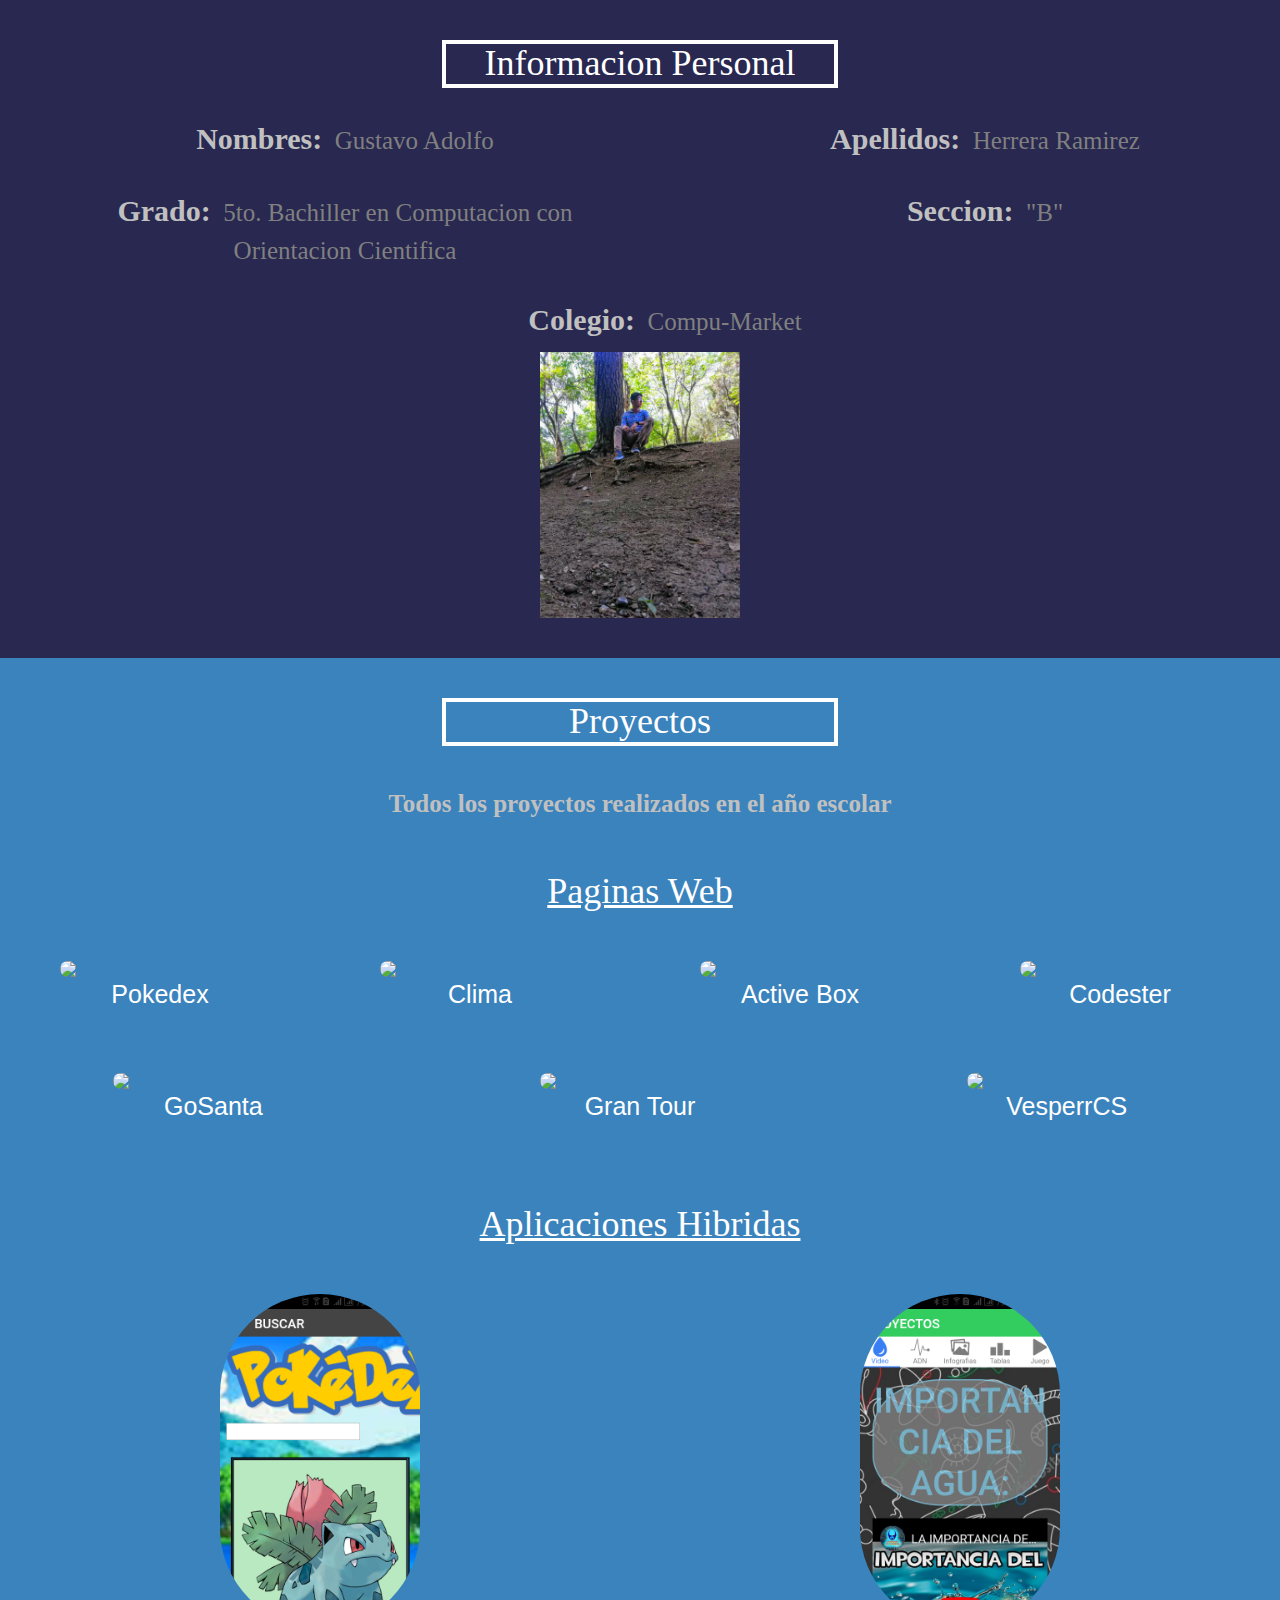
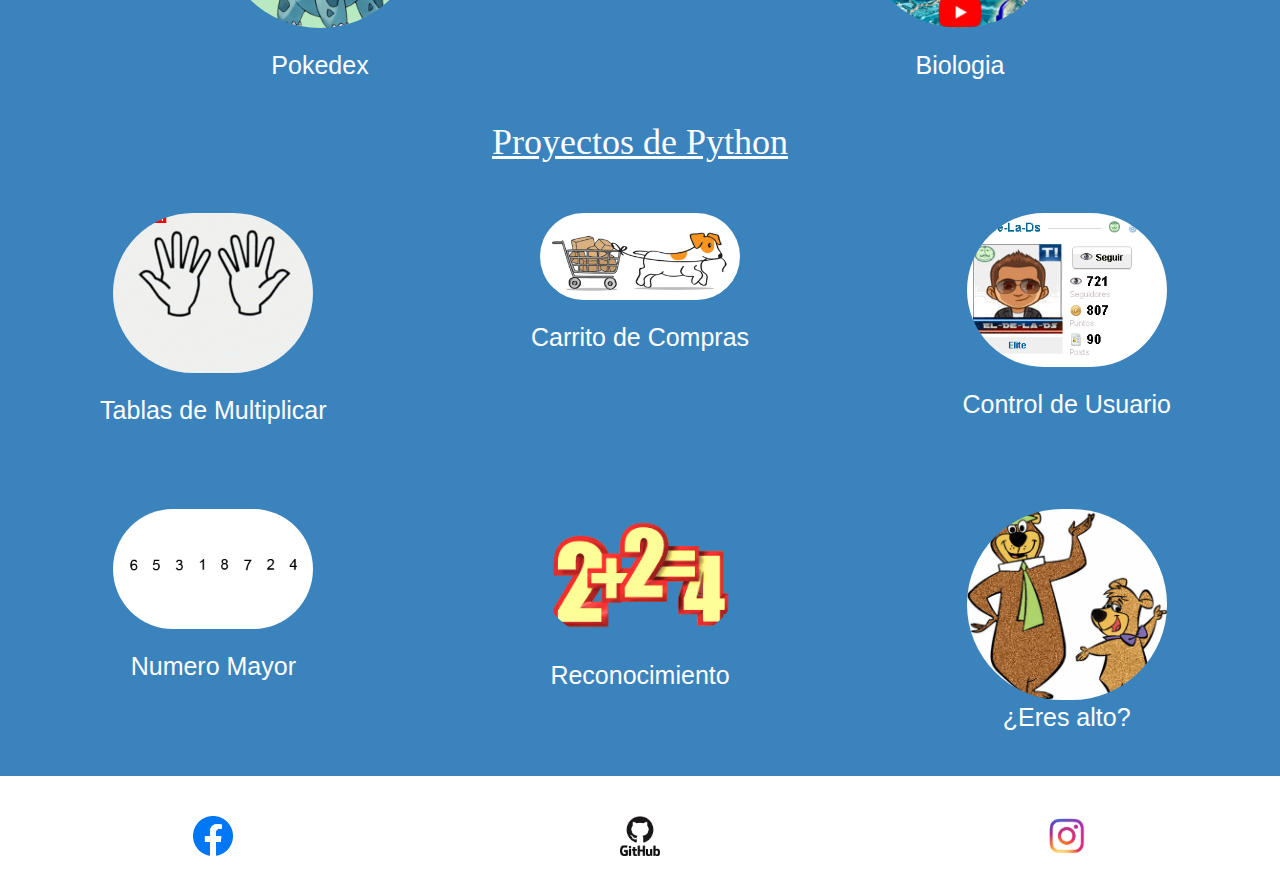
==== commit 4c744360: "Ultima" ====
--- a/index.html
+++ b/index.html
@@ -11,76 +11,78 @@
 		<div class="container-fluid segundo">
 			<br>
 			<div class="row">
-				<div class="col-md-4 col-xs-1 col-lg-4 col-sm-2"></div>
-				<div class="col-md-4 col-xs-10 col-lg-4 col-sm-8"><h1 class="titulo">Informacion Personal</h1></div>
-				<div class="col-md-4 col-xs-1 col-lg-4 col-sm-2"></div>
+				<div class="col"></div>
+				<div class="col"><h1 class="titulo">Informacion Personal</h1></div>
+				<div class="col"></div>
 			</div>
-			<div class="row">
-				<div class="col-md-6 col-xs-6 col-lg-6 col-sm-6"><p class="sub"><b class="datos">Nombres:</b>&nbsp; Gustavo Adolfo</p></div>
-				<div class="col-md-6 col-xs-6 col-lg-6 col-sm-6"><p class="sub"><b class="datos">Apellidos:</b>&nbsp; Herrera Ramirez</p></div>
+			<div class="row center">
+				<div class="col"><p class="sub"><b class="datos">Nombres:</b>&nbsp; Gustavo Adolfo</p></div>
+				<div class="col"><p class="sub"><b class="datos">Apellidos:</b>&nbsp; Herrera Ramirez</p></div>
 			</div>
-			<div class="row">
-				<div class="col-md-6 col-xs-6 col-lg-6 col-sm-6"><p class="sub"><b class="datos">Grado:</b>&nbsp; 5to. Bachiller en Computacion con Orientacion Cientifica</p></div>
-				<div class="col-md-6 col-xs-6 col-lg-6 col-sm-6"><p class="sub"><b class="datos">Seccion:</b>&nbsp; "B"</p></div>
+			<div class="row center">
+				<div class="col"><p class="sub"><b class="datos">Grado:</b>&nbsp; 5to. Bachiller en Computacion con Orientacion Cientifica</p></div>
+				<div class="col"><p class="sub"><b class="datos">Seccion:</b>&nbsp; "B"</p></div>
 			</div>
-			<div class="row">
-				<div class="col-md-12 col-xs-12 col-lg-12 col-sm-12 texto"><p class="sub"><b class="datos">Colegio:</b>&nbsp; Compu-Market</p></div>
+			<div class="row center">
+				<div class="col"><p class="sub"><b class="datos">Colegio:</b>&nbsp; Compu-Market</p></div>
 			</div>
-			<div class="row">
-				<div class="col-md-12 col-xs-12 col-lg-12 col-sm-12"><img class="img-responsive foto" src="images/foto.jpg"></div>
+			<div class="row center">
+				<div class="col"><img class="img-responsive foto" src="images/foto.jpg"></div>
 			</div>
 			<br><br>
 		</div>
 		<div class="container-fluid tercero">
 			<br>
-			<div class="row">
-				<div class="col-md-4 col-xs-1 col-lg-4 col-sm-4"></div>
-				<div class="col-md-4 col-xs-10 col-lg-4 col-sm-4"><h1 class="titulo">Proyectos</h1></div>
-				<div class="col-md-4 col-xs-1 col-lg-4 col-sm-4"></div>
+			<div class="row center">
+				<div class="col"></div>
+				<div class="col"><h1 class="titulo">Proyectos</h1></div>
+				<div class="col"></div>
+			</div>
+			<div class="row center">
+				<div class="col"><p class="desc"><b>Todos los proyectos realizados en el año escolar</b></p></div>
 			</div>
 			<div class="row">
-				<div class="col-md-12 col-xs-12 col-lg-12 col-sm-12"><p class="desc"><b>Todos los proyectos realizados en el año escolar</b></p></div>
-			</div>
-			<div class="row">
-				<div class="col-md-4 col-xs-1 col-lg-4 col-sm-4"></div>
-				<div class="col-md-4 col-xs-10 col-lg-4 col-sm-4"><h1 class="ti"><u>Paginas Web</u></h1></div>
-				<div class="col-md-4 col-xs-1 col-lg-4 col-sm-4"></div>
+				<div class="col"></div>
+				<div class="col"><h1 class="ti"><u>Paginas Web</u></h1></div>
+				<div class="col"></div>
 			</div>
 			<br><br>
 			<div class="row center">
 				<div class="col">
 						<img class="img-responsive proyectos" src="images/Pokedex.jpg">
-						<a class="link" href="Paginas/Pokedex/index.html">Pokedex</a>
+						<a class="link" href="Paginas/Pokedex/pokedex.html">Pokedex</a>
 				</div>
 				<div class="col">
 						<img class="img-responsive proyectos" src="images/Clima.jpg">
-						<a class="link" href="Paginas/Clima/index.html">Clima</a>
+						<a class="link" href="Paginas/Clima/clima.html">Clima</a>
 				</div>
 				<div class="col">
 					<img class="img-responsive proyectos" src="images/Active.jpg">
-					<a class="link" href="Paginas/ActiveBox/index.html">Active Box</a>
+					<a class="link" href="Paginas/ActiveBox/active.html">Active Box</a>
 				</div>
 				<div class="col">
 					<img class="img-responsive proyectos" src="images/Codester.jpg">
-					<a class="link" href="Paginas/Codester/index.html">Codester</a>
+					<a class="link" href="Paginas/Codester/codester.html">Codester</a>
 				</div>
+			</div>
+			<br><br><br>
+			<div class="row center">
 				<div class="col">
 					<img class="img-responsive proyectos" src="images/Go.jpg">
-					<a class="link" href="Paginas/GoSanta/index.html">GoSanta</a>
+					<a class="link" href="Paginas/GoSanta/go.html">GoSanta</a>
 				</div>
 				<div class="col">
 					<img class="img-responsive proyectos" src="images/Grand.jpg">
-					<a class="link" href="Paginas/GrandTour/index.html">Gran Tour</a>
+					<a class="link" href="Paginas/GrandTour/tour.html">Gran Tour</a>
 				</div>
 				<div class="col">
 					<img class="img-responsive proyectos" src="images/Captura.png">
-					<a class="link" href="Paginas/VesperrCS/index.html">VesperrCS</a>
+					<a class="link" href="Paginas/VesperrCS/vesperr.html">VesperrCS</a>
 				</div>
 			</div>
 			<br><br>
 			<div class="row">
-				<div class="col-md-4 col-xs-1 col-lg-4 col-sm-4 center"><h1 class="ti"><u>Aplicaciones Hibridas</u></h1></div>
-				<div class="col-md-8 col-xs-1 col-lg-8 col-sm-8"><h1 class="ti"><u>Proyectos de Python</u></h1></div>
+				<div class="col center"><h1 class="ti"><u>Aplicaciones Hibridas</u></h1></div>
 			</div>
 			<br><br>
 			<div class="row center">
@@ -95,22 +97,44 @@
 						<br>
 						<a class="link" href="https://mega.nz/#!4SoAwCqa!4T4OLKdOl9YuI_Uy3xTPnlztb-6FfQ4r_KS9Z8Qkl5U">Biologia</a>
 				</div>
+			</div>
+			<div class="row">
+				<div class="col center">
+					<div class="col"><h1 class="ti"><u>Proyectos de Python</u></h1></div>
+				</div>
+			</div>
+			<br><br>
+			<div class="row center">
 				<div class="col">
+					<img class="img-responsive proyectos" src="images/tablas.gif">
+					<br>
 					<a class="link" href="python/Calculadorachida.py">Tablas de Multiplicar</a>
 				</div>
 				<div class="col">
+					<img class="img-responsive proyectos" src="images/carrito.gif">
+					<br>
 					<a class="link" href="python/Carrito.py">Carrito de Compras</a>
 				</div>
 				<div class="col">
+					<img class="img-responsive proyectos" src="images/usuario.gif">
+					<br>
 					<a class="link" href="python/cdu1.py">Control de Usuario</a>
 				</div>
+			</div>
+			<br><br><br><br>
+			<div class="row center">
 				<div class="col">
+					<img class="img-responsive proyectos" src="images/numero.gif">
+					<br>
 					<a class="link" href="python/leer.py">Numero Mayor</a>
 				</div>
 				<div class="col">
+					<img class="img-responsive proyectos" src="images/operacones.gif">
+					<br>
 					<a class="link" href="python/numero.py">Reconocimiento</a>
 				</div>
 				<div class="col">
+					<img class="img-responsive proyectos" src="images/altura.gif">
 					<a class="link" href="python/problemas.py">¿Eres alto?</a>
 				</div>
 			</div>
@@ -122,7 +146,7 @@
 				<div class="col"><a href="https://www.facebook.com/"><img class="img-responsive contacto" src="images/facebook.png"></a></div>
 				<div class="col"><a href="https://github.com/GustavoHerrera11"><img class="img-responsive contacto" src="images/github.png"></a></div>
 				<div class="col"><a href="https://www.instagram.com/?hl=es-la"><img class="img-responsive contacto" src="images/instagram.jpg"></a></div>
-			</div>
+			</div>	
 			<br><br>
 		</div>
 
--- a/css/style.css
+++ b/css/style.css
@@ -73,7 +73,7 @@
 }
 .proyectos{
 	border-radius: 200px;
-	width: auto;
+	width: 200px;
 	height: auto;
 }
 .descripcion{
